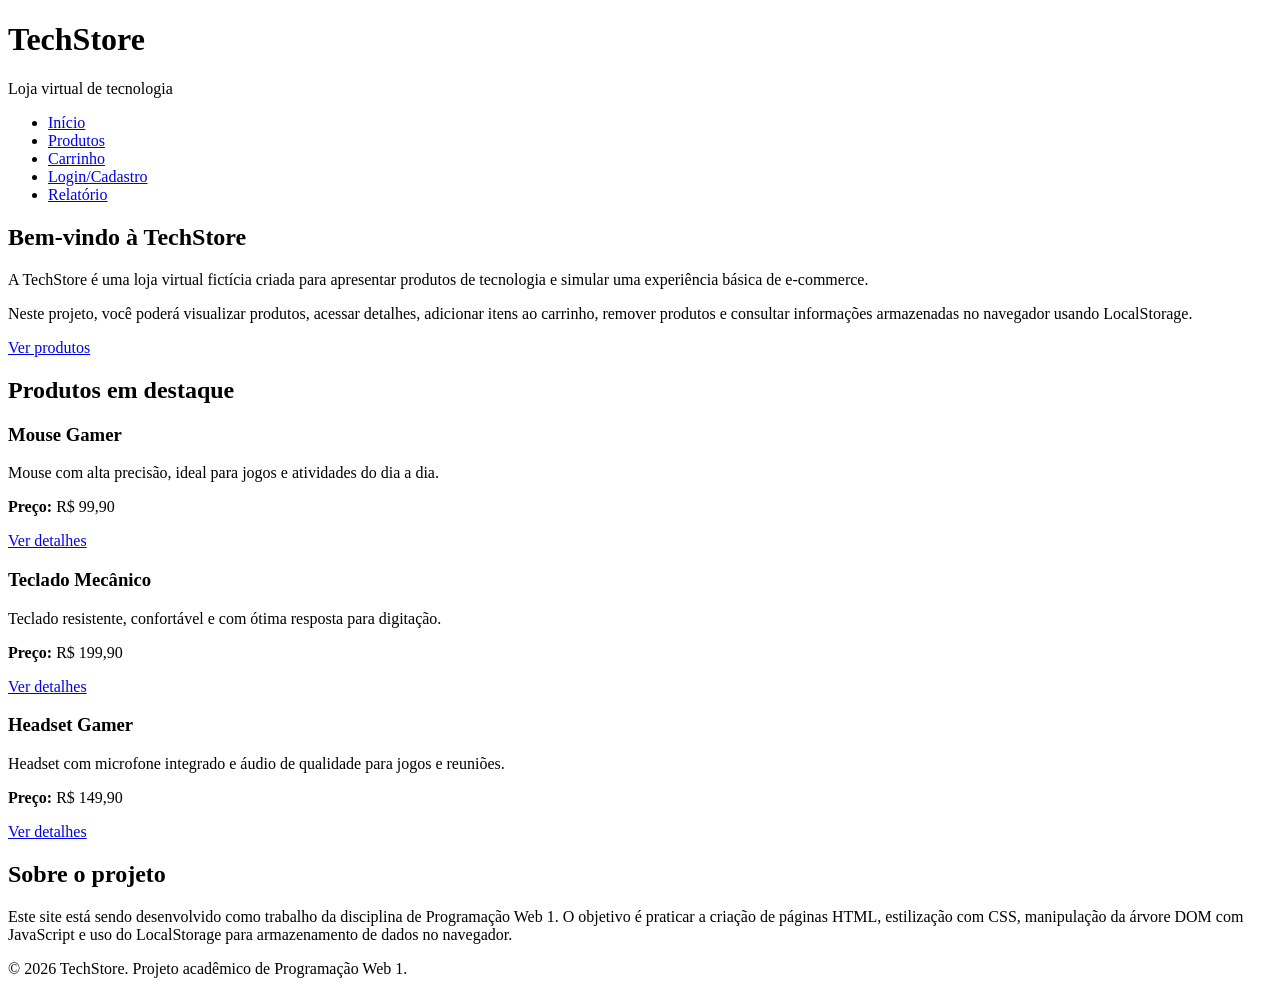
==== index.html @ d502cc17 "Padroniza estrutura HTML com classes" ====
<!DOCTYPE html>
<html lang="pt-BR">
<head>
  <meta charset="UTF-8">

  <meta name="viewport" content="width=device-width, initial-scale=1.0">

  <title>TechStore | Página Inicial</title>

  <link rel="stylesheet" href="css/style.css">
</head>
<body>

  <header class="cabecalho">
    <div class="logo">
      <h1>TechStore</h1>
      <p>Loja virtual de tecnologia</p>
    </div>

    <nav class="menu">
      <ul>
        <li><a href="index.html">Início</a></li>
        <li><a href="produtos.html">Produtos</a></li>
        <li><a href="carrinho.html">Carrinho</a></li>
        <li><a href="login.html">Login/Cadastro</a></li>
        <li><a href="relatorio.html">Relatório</a></li>
      </ul>
    </nav>
  </header>

  <main class="conteudo">

    <section class="secao">
      <h2>Bem-vindo à TechStore</h2>

      <p>
        A TechStore é uma loja virtual fictícia criada para apresentar produtos
        de tecnologia e simular uma experiência básica de e-commerce.
      </p>

      <p>
        Neste projeto, você poderá visualizar produtos, acessar detalhes,
        adicionar itens ao carrinho, remover produtos e consultar informações
        armazenadas no navegador usando LocalStorage.
      </p>

      <a href="produtos.html" class="botao">Ver produtos</a>
    </section>

    <section class="secao">
      <h2>Produtos em destaque</h2>

      <article class="card-produto">
        <h3>Mouse Gamer</h3>
        <p>Mouse com alta precisão, ideal para jogos e atividades do dia a dia.</p>
        <p><strong>Preço:</strong> R$ 99,90</p>
        <a href="produto-detalhe.html" class="botao">Ver detalhes</a>
      </article>

      <article class="card-produto">
        <h3>Teclado Mecânico</h3>
        <p>Teclado resistente, confortável e com ótima resposta para digitação.</p>
        <p><strong>Preço:</strong> R$ 199,90</p>
        <a href="produto-detalhe.html" class="botao">Ver detalhes</a>
      </article>

      <article class="card-produto">
        <h3>Headset Gamer</h3>
        <p>Headset com microfone integrado e áudio de qualidade para jogos e reuniões.</p>
        <p><strong>Preço:</strong> R$ 149,90</p>
        <a href="produto-detalhe.html" class="botao">Ver detalhes</a>
      </article>

    </section>

    <section class="secao">
      <h2>Sobre o projeto</h2>

      <p>
        Este site está sendo desenvolvido como trabalho da disciplina de
        Programação Web 1. O objetivo é praticar a criação de páginas HTML,
        estilização com CSS, manipulação da árvore DOM com JavaScript e uso
        do LocalStorage para armazenamento de dados no navegador.
      </p>
    </section>

  </main>

  <footer class="rodape">
    <p>&copy; 2026 TechStore. Projeto acadêmico de Programação Web 1.</p>
  </footer>

  <script src="js/script.js"></script>
</body>
</html>
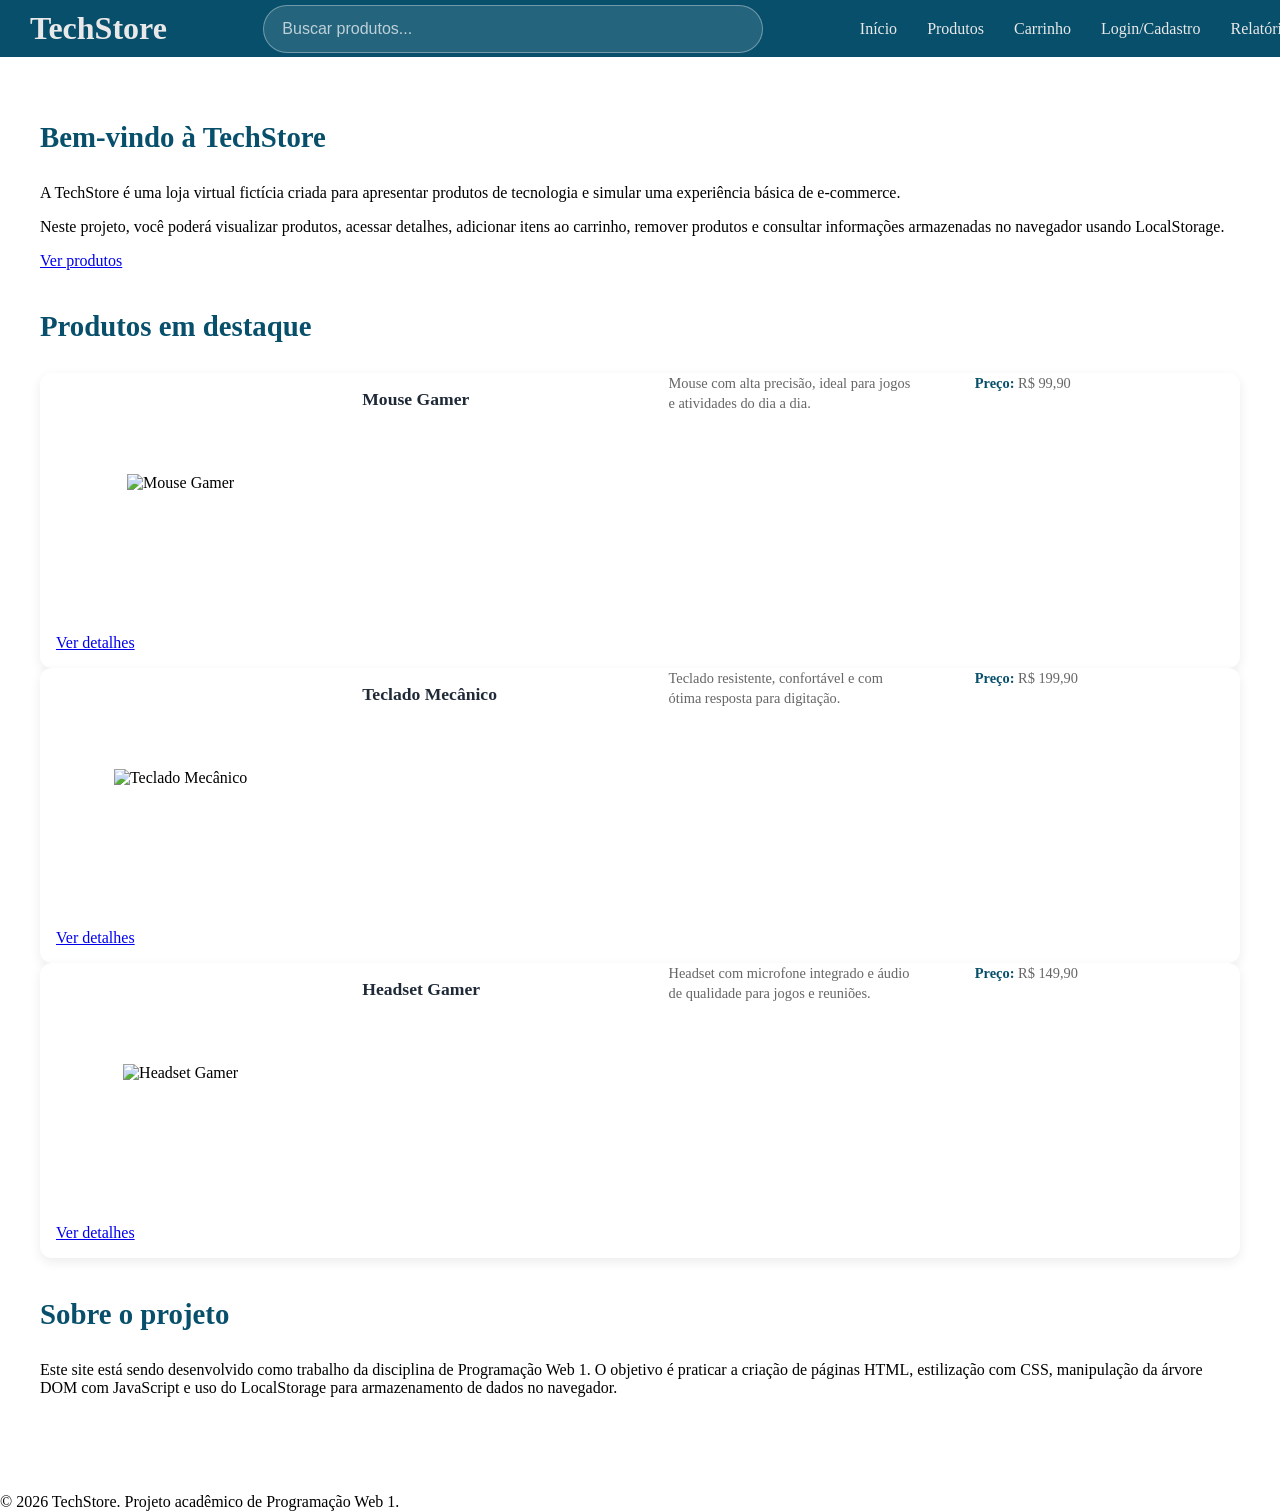
==== commit 8df255ba: "Estilização do header, barra de pesquisa e cards de produtos personalizados" ====
--- a/index.html
+++ b/index.html
@@ -13,8 +13,11 @@
 
   <header class="cabecalho">
     <div class="logo">
-      <h1>TechStore</h1>
-      <p>Loja virtual de tecnologia</p>
+      <a href="index.html"><h1>TechStore</h1></a>
+    </div>
+
+    <div class="barra-pesquisa">
+      <input type="search" placeholder="Buscar produtos...">
     </div>
 
     <nav class="menu">
@@ -51,6 +54,9 @@
       <h2>Produtos em destaque</h2>
 
       <article class="card-produto">
+        <div class="imagem-produto">
+          <img src=https://www.logitechstore.com.br/media/catalog/product/cache/105e6f420716e0751863c4b81f527d17/g/a/gabarito_logitech.png alt="Mouse Gamer">   
+        </div>
         <h3>Mouse Gamer</h3>
         <p>Mouse com alta precisão, ideal para jogos e atividades do dia a dia.</p>
         <p><strong>Preço:</strong> R$ 99,90</p>
@@ -58,6 +64,9 @@
       </article>
 
       <article class="card-produto">
+        <div class="imagem-produto">
+          <img src=https://www.logitechg.com/content/dam/gaming/en/products/pro-keyboard/pro-clicky-gallery-1.png alt="Teclado Mecânico">
+        </div>
         <h3>Teclado Mecânico</h3>
         <p>Teclado resistente, confortável e com ótima resposta para digitação.</p>
         <p><strong>Preço:</strong> R$ 199,90</p>
@@ -65,6 +74,9 @@
       </article>
 
       <article class="card-produto">
+        <div class="imagem-produto">
+        <img src=https://www.logitechg.com/content/dam/gaming/en/products/g733/gallery/g733-black-gallery-1.png alt="Headset Gamer">
+        </div>
         <h3>Headset Gamer</h3>
         <p>Headset com microfone integrado e áudio de qualidade para jogos e reuniões.</p>
         <p><strong>Preço:</strong> R$ 149,90</p>
--- a/css/style.css
+++ b/css/style.css
@@ -0,0 +1,200 @@
+/* ========== RESET E ESTILOS GLOBAIS ========== */
+
+/* HTML e BODY ocupam 100% da altura da viewport para preencher a tela inteira */
+html, body {
+  height: 100%;
+  margin: 0;
+  padding: 0;
+}
+
+/* ========== HEADER ========== */
+
+/* Header principal: ocupa a largura total da viewport e centraliza os conteúdos */
+.cabecalho {
+  display: flex;
+  justify-content: space-between;
+  align-items: center;
+  flex-wrap: wrap;
+  width: 100vw;
+  margin-left: calc(-50vw + 50%);
+  gap: 20px;
+  padding: 0 20px;
+  background-color: #074f6b;
+}
+
+/* Logo: empilha o título e subtítulo, mantendo o conteúdo alinhado à esquerda */
+.logo {
+  display: flex;
+  flex-direction: column;
+  justify-content: center;
+  color: #e9e9e9;
+  padding: 10px;
+  order: 1;
+}
+
+/* Remove sublinhado do link da logo e herda a cor do pai */
+.logo a {
+  text-decoration: none;
+  color: inherit;
+}
+
+.logo a:hover {
+  text-decoration: underline;
+  color: #c0c0c0;
+}
+
+.logo h1 {
+  margin: 0;
+}
+
+.logo p {
+  margin: 0;
+}
+
+/* Menu de navegação: mantido à direita do header */
+.menu {
+  color: #e9e9e9;
+  order: 3;
+}
+
+.menu ul {
+  list-style: none;
+  margin: 0;
+  padding: 0;
+  display: flex;
+  flex-wrap: wrap;
+  gap: 10px;
+}
+
+.menu li {
+  margin: 0;
+}
+
+.menu a {
+  text-decoration: none;
+  display: block;
+  color: #e9e9e9;
+  padding: 10px;
+}
+
+.menu a:hover {
+  text-decoration: underline;
+  color: #c0c0c0;
+}
+
+/* Barra de pesquisa no header: ocupa mais espaço e permanece entre logo e menu */
+.barra-pesquisa {
+  order: 2;
+  flex: 1;
+  max-width: 500px;
+}
+
+/* Input da pesquisa: ocupa toda a largura disponível do container */
+.barra-pesquisa input {
+  width: 100%;
+  padding: 14px 18px;
+  border: 1px solid rgba(255, 255, 255, 0.35);
+  border-radius: 999px;
+  background-color: rgba(255, 255, 255, 0.12);
+  color: #ffffff;
+  font-size: 1rem;
+}
+
+/* Texto do placeholder: mais suave para não competir com o texto real */
+.barra-pesquisa input::placeholder {
+  color: rgba(255, 255, 255, 0.7);
+}
+
+/* Estilo quando o campo está focado: borda mais clara e fundo mais visível */
+.barra-pesquisa input:focus {
+  outline: none;
+  border-color: rgba(255, 255, 255, 0.65);
+  background-color: rgba(255, 255, 255, 0.18);
+}
+
+/* ========== CONTEÚDO PRINCIPAL E CARDS ========== */
+
+/* Container principal da página: mantém máxima largura e centraliza */
+.conteudo {
+  max-width: 1200px;
+  margin: 0 auto;
+  padding: 40px 20px;
+}
+
+/* Seções com background e espaçamento */
+.secao {
+  margin-bottom: 40px;
+}
+
+.secao h2 {
+  font-size: 1.8rem;
+  margin-bottom: 30px;
+  color: #074f6b;
+}
+
+/* Grid de cards de produtos: 3 colunas que se adapta em telas menores */
+.secao > .card-produto {
+  display: grid;
+  grid-template-columns: repeat(auto-fit, minmax(280px, 1fr));
+  gap: 25px;
+}
+
+/* Card de produto: layout vertical com fundo branco e sombra suave */
+.card-produto {
+  background: #ffffff;
+  border-radius: 12px;
+  overflow: hidden;
+  box-shadow: 0 4px 12px rgba(0, 0, 0, 0.08);
+  transition: transform 0.3s ease, box-shadow 0.3s ease;
+  display: flex;
+  flex-direction: column;
+}
+
+/* Efeito hover no card: levanta um pouco e aumenta sombra */
+.card-produto:hover {
+  transform: translateY(-8px);
+  box-shadow: 0 8px 24px rgba(0, 0, 0, 0.15);
+}
+
+/* Container da imagem: altura fixa */
+.imagem-produto {
+  width: 100%;
+  height: 220px;
+  display: flex;
+  align-items: center;
+  justify-content: center;
+  overflow: hidden;
+}
+
+/* Imagem do produto: ocupa o espaço mantendo proporção */
+.imagem-produto img {
+  max-width: 100%;
+  max-height: 100%;
+  object-fit: contain;
+}
+
+/* Conteúdo do card: padding interno para texto e botão */
+.card-produto > h3 {
+  font-size: 1.1rem;
+  margin: 16px 16px 8px;
+  color: #1f2937;
+  flex-grow: 1;
+}
+
+.card-produto > p {
+  margin: 0 16px 8px;
+  font-size: 0.9rem;
+  color: #666;
+  line-height: 1.4;
+}
+
+.card-produto > p strong {
+  color: #074f6b;
+  font-weight: 600;
+}
+
+/* Botão no card: ocupa espaço e tem margem própria */
+.card-produto > .botao {
+  margin: 16px;
+  width: calc(100% - 32px);
+}
